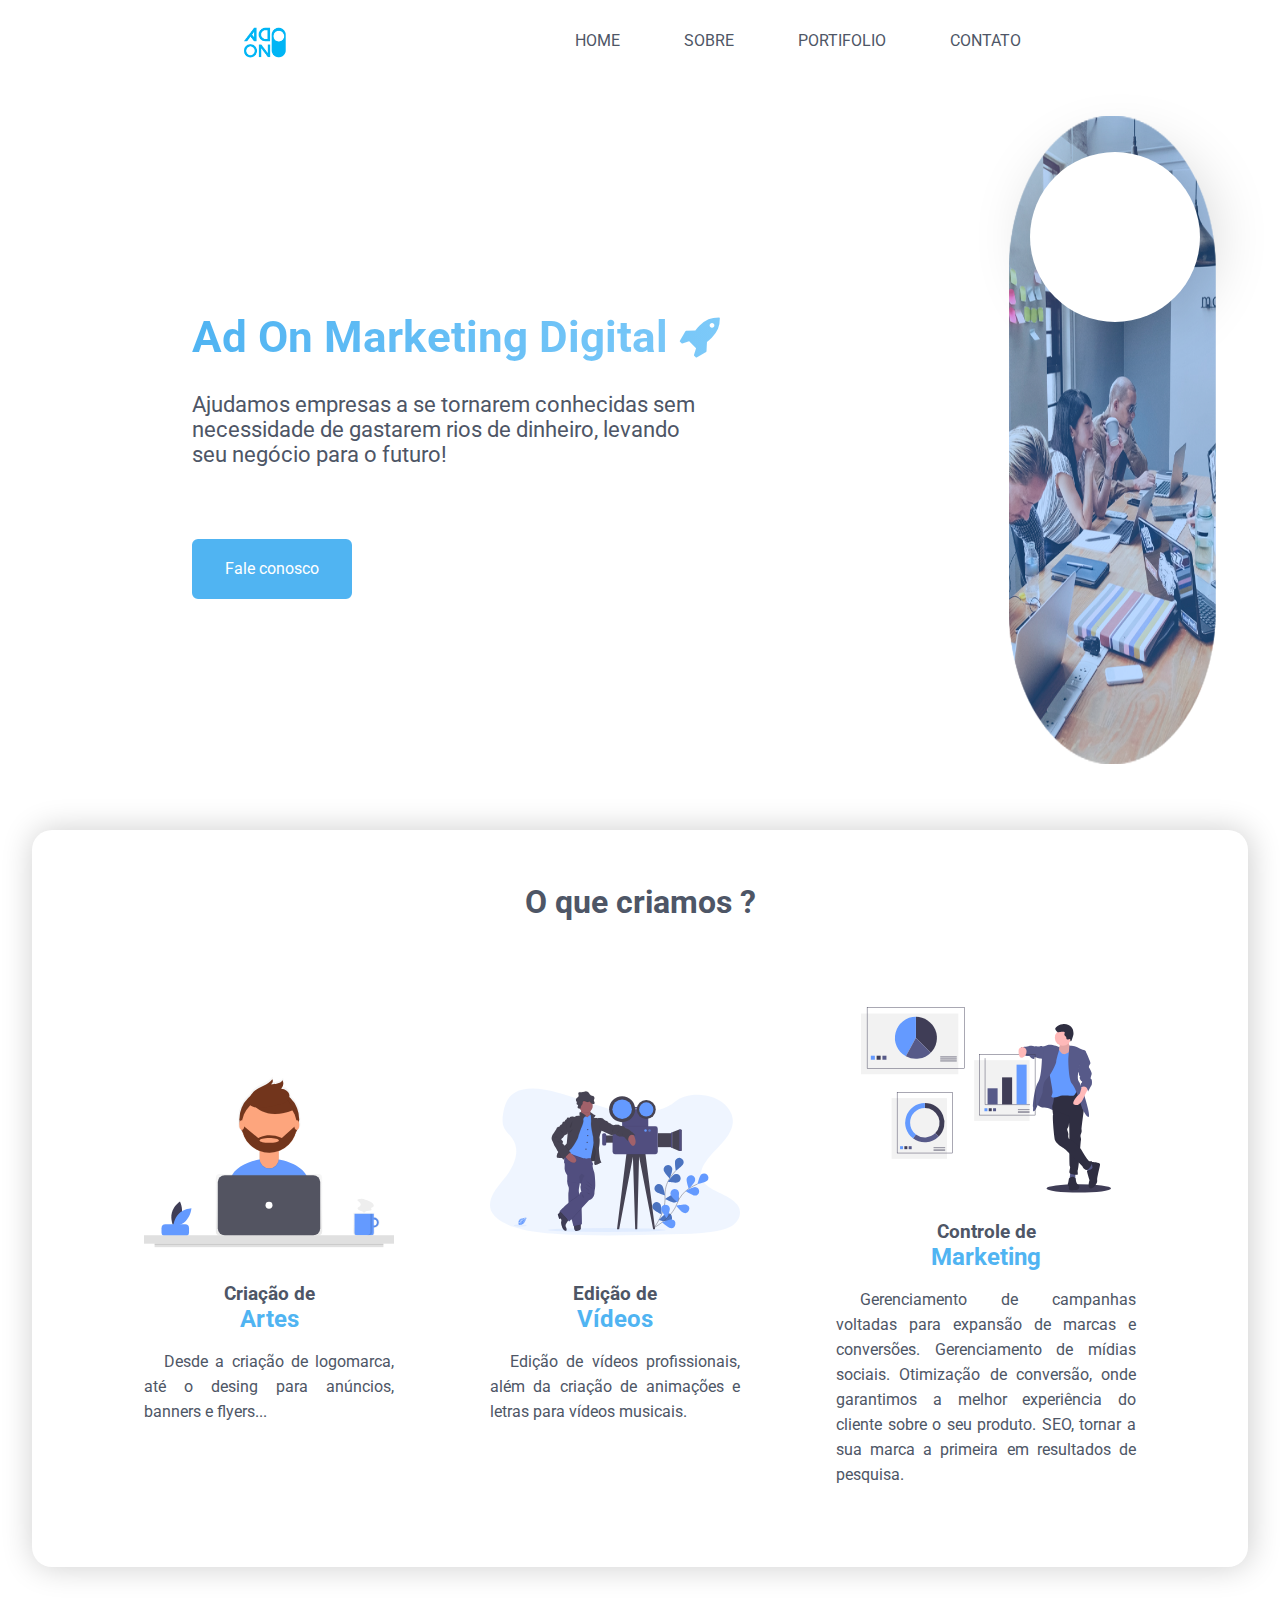
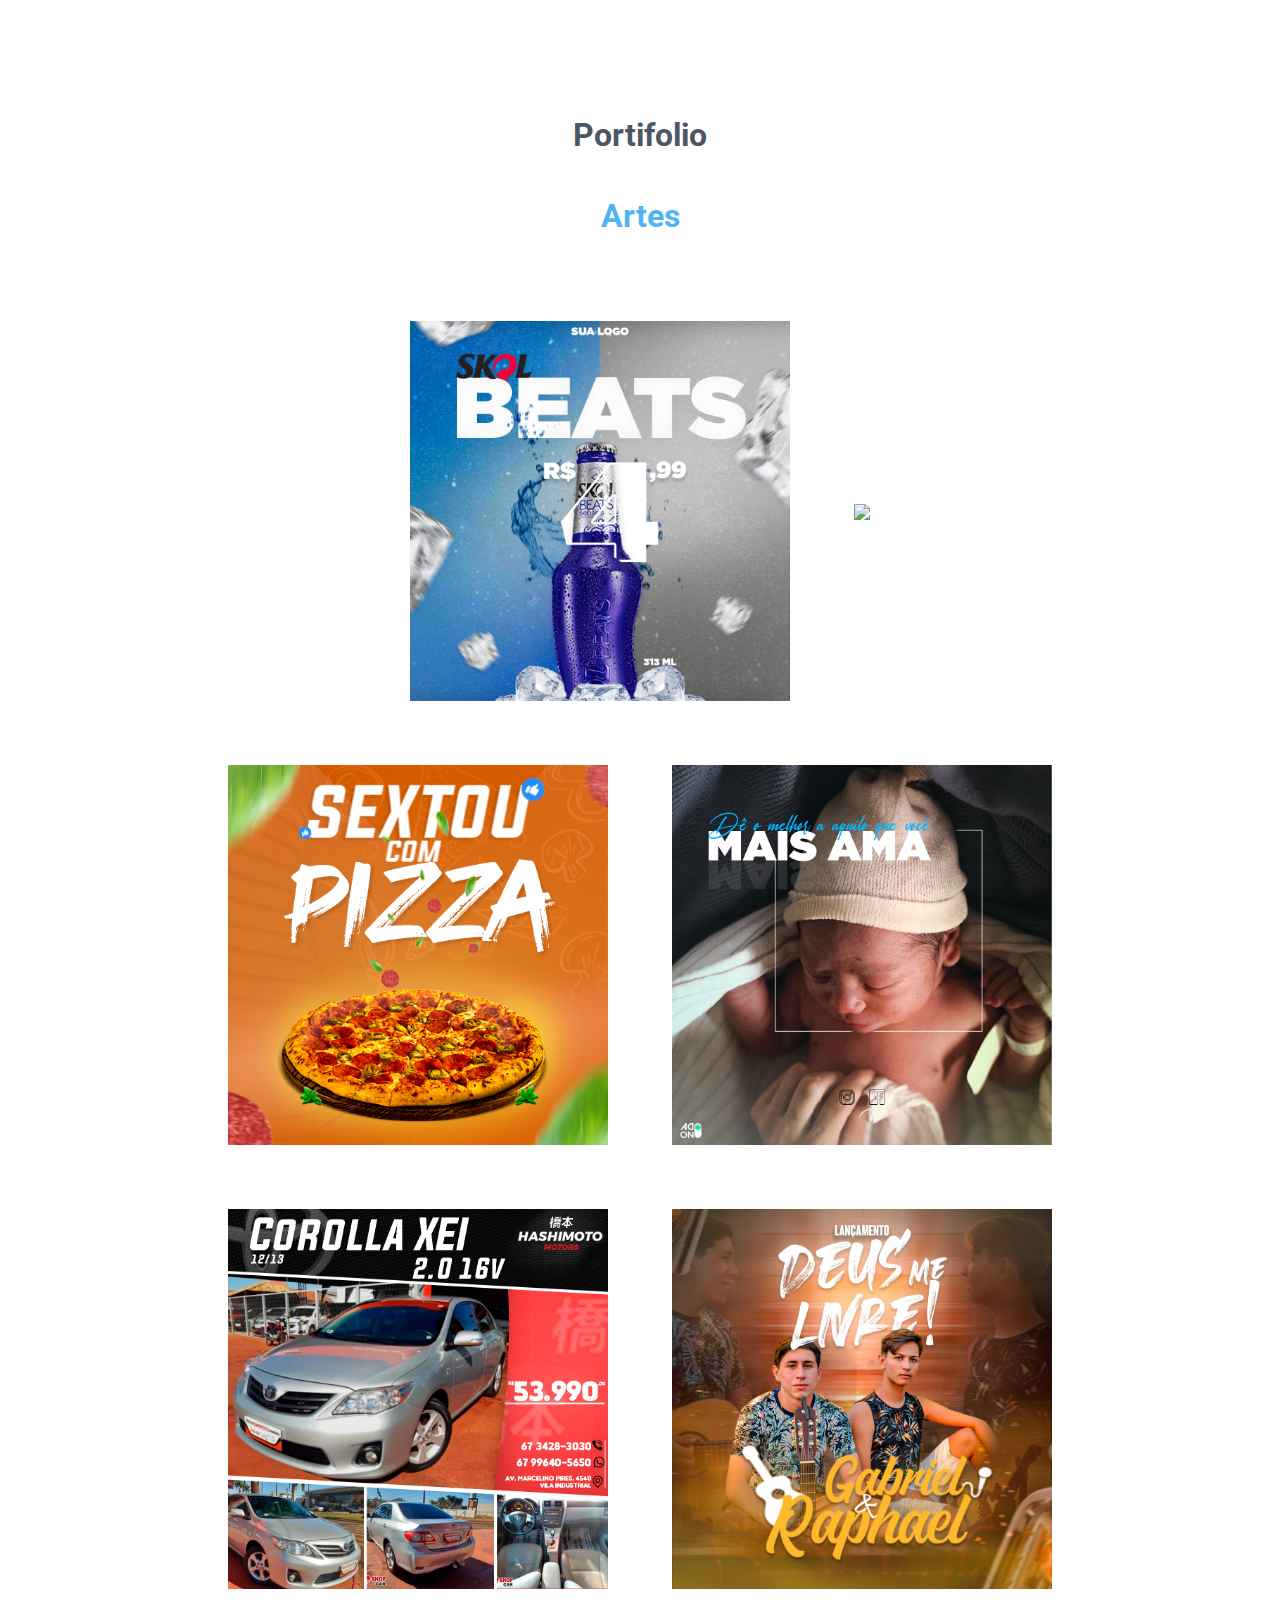
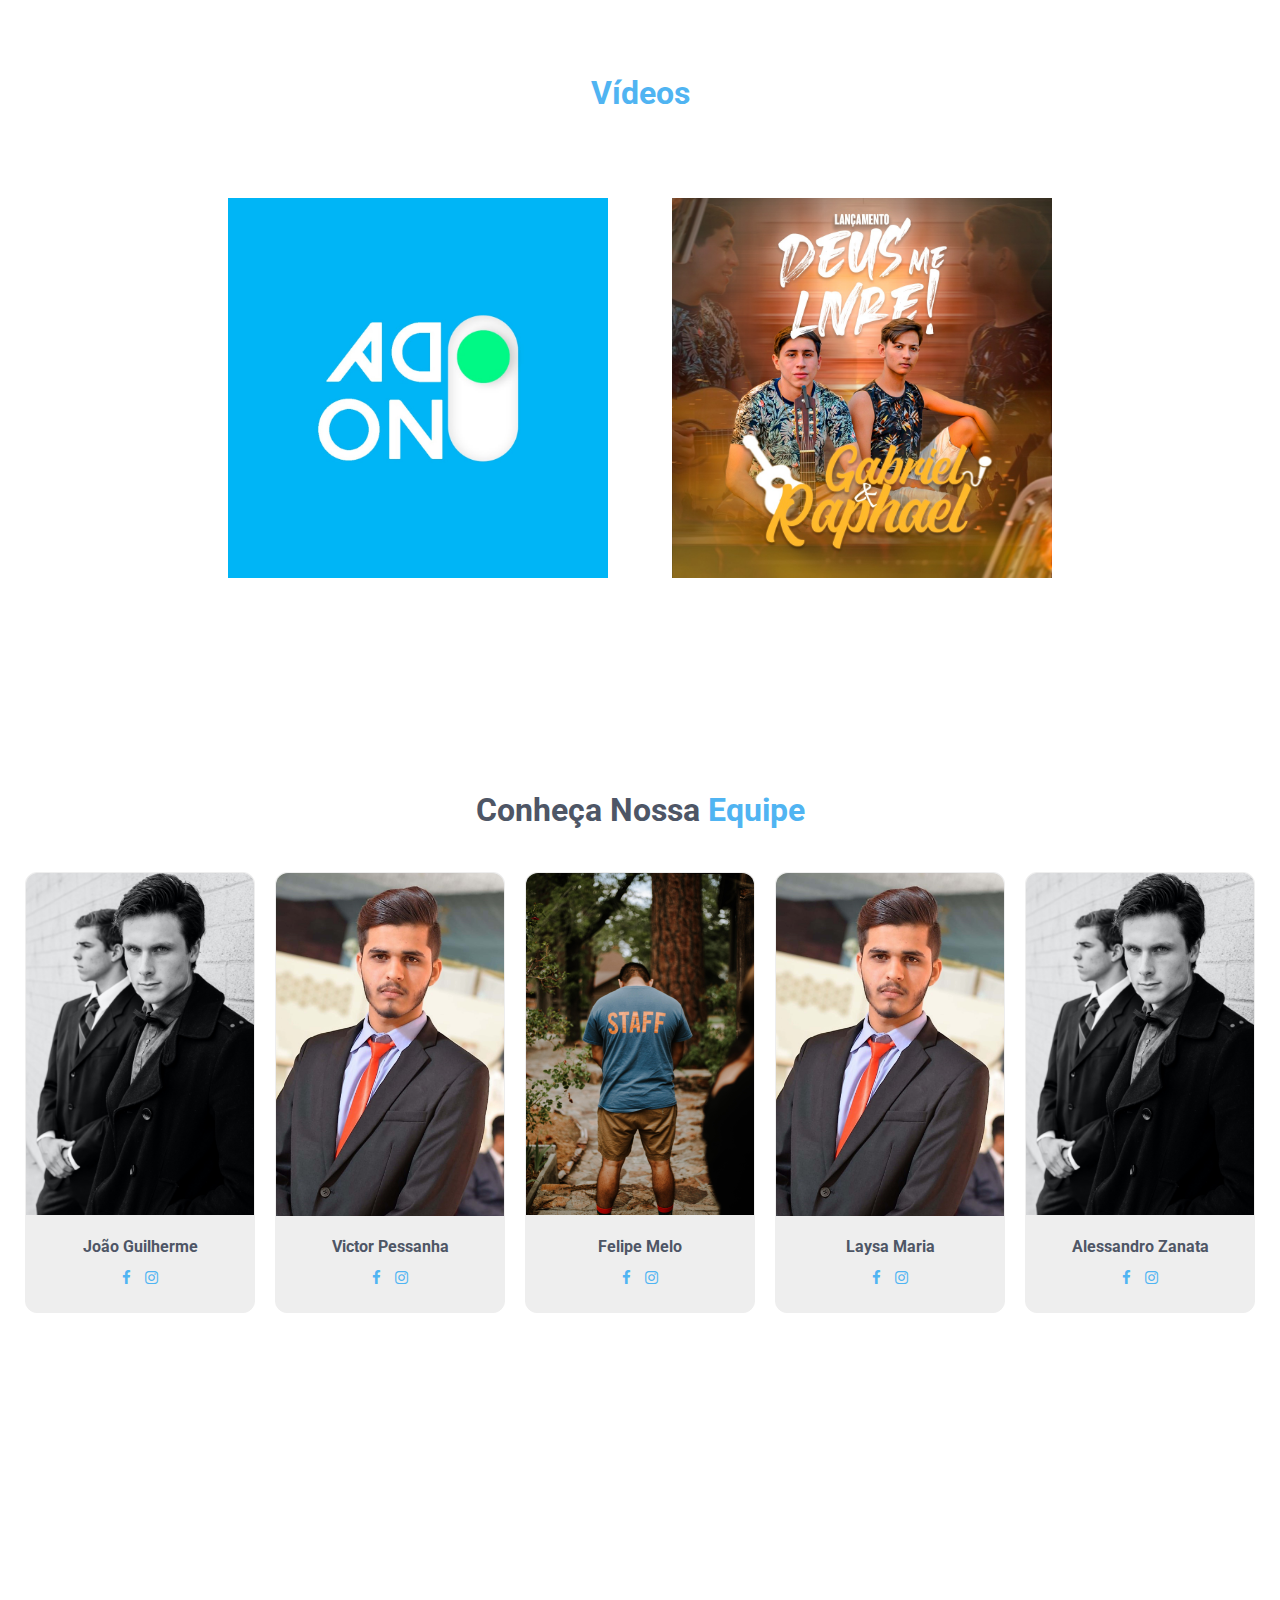
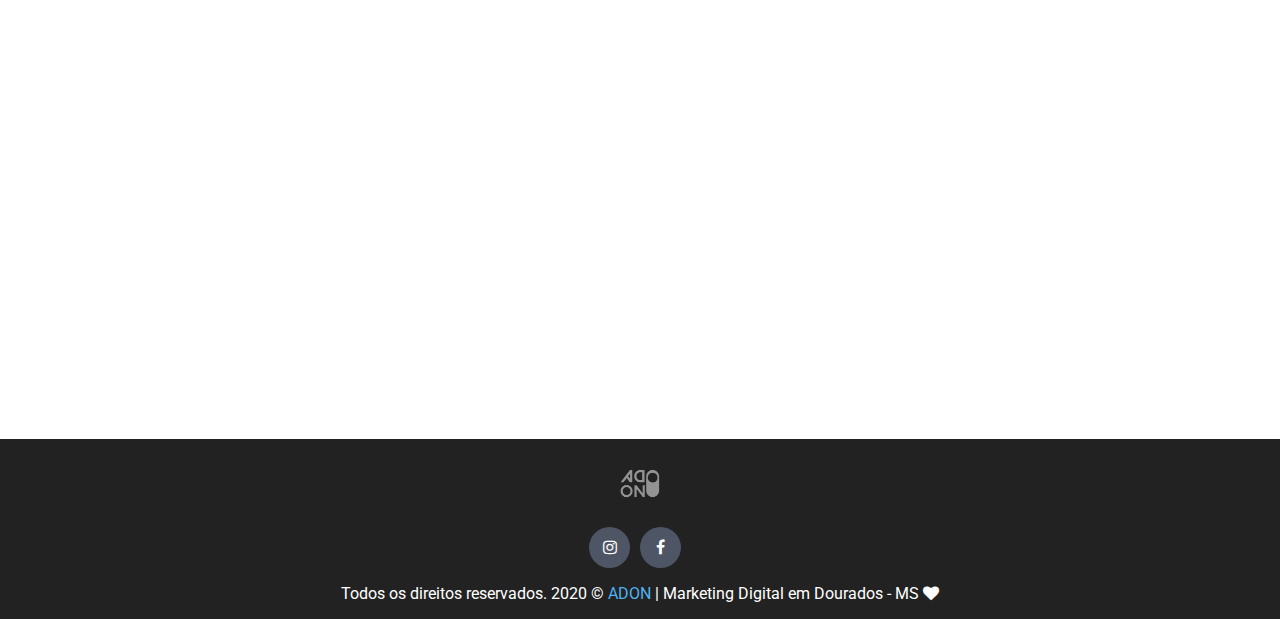
==== public/index.html @ 5fe5269d "public changes" ====
<!DOCTYPE html>
<html lang="pt-br">
<head>
    <meta charset="UTF-8">
    <meta name="viewport" content="width=device-width, initial-scale=1.0">
    <link rel="stylesheet" href="./css/style.css">
    <link rel="stylesheet" href="./css/staff.css">
    <link rel="stylesheet" href="./css/lightbox.css">
    <link rel="stylesheet" href="./css/animation.css">
    <link rel="stylesheet" href="./css/section-map.css">
    <link rel="stylesheet" href="./css/scroll.css">
    <link rel="stylesheet" href="./css/modal.css">
    <link href="https://fonts.googleapis.com/css2?family=Roboto:wght@400;700&display=swap" rel="stylesheet">
    <link rel="stylesheet" href="https://cdnjs.cloudflare.com/ajax/libs/font-awesome/4.7.0/css/font-awesome.min.css">
    <link rel="stylesheet" href="https://cdnjs.cloudflare.com/ajax/libs/animate.css/4.1.1/animate.min.css"/>
    <link rel="icon" href="./img/favicon.ico">
   
    <title>Ad On</title>
</head>

<body class="page-wrapper" onkeydown="getKeyCodeArt(event); getKeyCodeVideo(event)">
<div id="blurry">
    
        <!--Header-->
        <header id="menu">

            <img class="logo" src="./img/logo.png" alt="logo">

            <div class="dropdown">
              
              <div class="menu-sign" onclick="dropdown()">
               <i class="fa fa-bars"></i>
              </div>

              <nav class="menu-dropdown">
                <ul class="menu">
                    <li><a href="#home" onclick="dropdown()">HOME</a></li>
                    <li><a href="#sobre" onclick="dropdown()">SOBRE</a></li>
                    <li><a href="#portifolio" onclick="dropdown()">PORTIFOLIO</a></li>
                    <li><a href="#contato" onclick="dropdown()">CONTATO</a></li>
                </ul>
              </nav>
          </div>

          <nav class="menu-align">
            <ul class="menu">
                <li><a href="#home">HOME</a></li>
                <li><a href="#sobre">SOBRE</a></li>
                <li><a href="#portifolio">PORTIFOLIO</a></li>
                <li><a href="#contato">CONTATO</a></li>
            </ul>
          </nav>
        </header>

    <main>

        <!--Introduction-->
        <div id="home" class="presentation">
       
            <section class="introduction">
                <div class="intro-text">
                    <h1>Ad On Marketing Digital
                        <i class="fa fa-rocket"></i>
                    </h1> 
                    <p>Ajudamos empresas a se tornarem conhecidas sem necessidade de gastarem rios de dinheiro, levando seu negócio para o futuro!</p>
                </div>

                <div class="button">
                   <a href="#contato"><button class="press-button" >Fale conosco</button></a>
                </div>

                <div class="circle"></div>

            </section>

            
        </div>

        <!--About-->
        <div id="sobre"></div>
        <section class="container">

            <div class="cto-container">

                <h1>O que criamos ?</h1>

                <div class="cards">

                    <div class="card">
                        <img src="./svg/Designer.svg" alt="">
                        <h3>Criação de <h2>Artes</h2></h3>
                        <p>Desde a criação de logomarca, até o desing para anúncios, banners e flyers...</p>

                    </div>

                    <div class="card">
                        <img src="./svg/videographer.svg" alt="">
                        <h3>Edição de <h2>Vídeos</h2></h3>
                        <p>Edição de vídeos profissionais, além da criação de animações e letras para vídeos musicais.</p>

                    </div>

                    <div class="card">
                        <img src="./svg/data.svg" alt="">
                        <h3>Controle de <h2>Marketing</h2></h3>
                        <p>Gerenciamento de campanhas voltadas para expansão de marcas e conversões. Gerenciamento de mídias sociais. 
                            Otimização de conversão, onde garantimos a melhor experiência do cliente sobre o seu produto. SEO, 
                            tornar a sua marca a primeira em resultados de pesquisa.</p>
                    </div>
            
            </div>
                 
        </section>

        <!--Portifolio-->
        <div id="portifolio"></div>
        <section class="ct-container">

            <h1>Portifolio</h1>
              
            <div class="art">

              <h1>Artes</h1>

              <div class="cards">
                <div class="pic">
                  <img src="./img/art_1.png"/>
                  <div class="overlay" onclick="openModalArt(); currentSlideArt(1)">
                    <h2>Imagem 1</h2>
                  </div>
                </div>

                <div class="pic">
                  <img src="./img/art_2.png"/>
                  <div class="overlay" onclick="openModalArt(); currentSlideArt(2)">
                    <h2>Imagem 2</h2>
                  </div>
                </div>

                <div class="pic">
                  <img src="./img/art_3.png"/>
                  <div class="overlay" onclick="openModalArt(); currentSlideArt(3)">
                    <h2>Imagem 3</h2>
                  </div>
                </div>

                <div class="pic">
                  <img src="./img/art_4.png"/>
                  <div class="overlay" onclick="openModalArt(); currentSlideArt(4)">
                    <h2>Imagem 3</h2>
                  </div>
                </div>

                <div class="pic">
                  <img src="./img/art_5.png"/>
                  <div class="overlay" onclick="openModalArt(); currentSlideArt(5)">
                    <h2>Imagem 2</h2>
                  </div>
                </div>

                <div class="pic">
                  <img src="./img/art_6.jpg"/>
                  <div class="overlay" onclick="openModalArt(); currentSlideArt(6)">
                    <h2>Imagem 1</h2>
                  </div>
                </div>
              </div>
            </div>

            <div class="video">

              <h1>Vídeos</h1>

              <div class="cards">
                
                <div class="frame">
                  <img src="./img/video_1.jpg"/>
                  <div class="overlay" onclick="openModalVideo(); currentSlideVideo(1)">
                    <h2>Clique para ver!</h2>
                  </div>
                </div>


                <div class="frame">
                  <img src="./img/video_2.jpg"/>
                  <div class="overlay" onclick="openModalVideo(); currentSlideVideo(2)">
                    <h2>Clique para ver!</h2>
                  </div>
                </div>

              </div>
            </div>
                 
        </section>

        <!--Staff-->
        <section class="container">

            <div class="ct-container">

                <h1>Conheça Nossa <span style="color:var(--primary-color);">Equipe</span></h1>

                <div class="row">
                    <div class="col">
                      <div class="full team_blog_colum">
                        <div class="it_team_img"> <img class="img-responsive" src="./img/teste_1.jpg" alt="#"> </div>
                        <div class="team_feature_head">
                          <h4>João Guilherme</h4>
                        </div>
                        <div class="team_feature_social">
                          <div class="social_icon">
                            <ul class="list-inline">
                              <li><a class="fa fa-facebook" href="https://www.facebook.com/joogui01" title="Facebook" target="_blank"></a></li>
                              <li><a class="fa fa-instagram" href="https://www.instagram.com/joguiilherme" title="Instagram" target="_blank"></a></li>
                            </ul>
                          </div>
                        </div>
                      </div>
                    </div>
                    <div class="col">
                      <div class="full team_blog_colum">
                        <div class="it_team_img"> <img class="img-responsive" src="./img/teste_2.jpg" alt="#"> </div>
                        <div class="team_feature_head">
                          <h4>Victor Pessanha</h4>
                        </div>
                        <div class="team_feature_social">
                          <div class="social_icon">
                            <ul class="list-inline">
                              <li><a class="fa fa-facebook" href="https://www.facebook.com/victor.pessanha.58" title="Facebook" target="_blank"></a></li>
                              <li><a class="fa fa-instagram" href="https://www.instagram.com/vitonhas" title="Instagram" target="_blank"></a></li>
                            </ul>
                          </div>
                        </div>
                      </div>
                    </div>
                    <div class="col">
                      <div class="full team_blog_colum">
                        <div class="it_team_img"> <img class="img-responsive" src="./img/teste_3.jpg" alt="#"> </div>
                        <div class="team_feature_head">
                          <h4>Felipe Melo</h4>
                        </div>
                        <div class="team_feature_social">
                          <div class="social_icon">
                            <ul class="list-inline">
                              <li><a class="fa fa-facebook" href="https://www.facebook.com/felipe.melomoura" title="Facebook" target="_blank"></a></li>
                              <li><a class="fa fa-instagram" href="https://www.instagram.com/leef.js" title="Instagram" target="_blank"></a></li>
                            </ul>
                          </div>
                        </div>
                      </div>
                    </div>
                    <div class="col">
                      <div class="full team_blog_colum">
                        <div class="it_team_img"> <img class="img-responsive" src="./img/teste_2.jpg" alt="#"> </div>
                        <div class="team_feature_head">
                          <h4>Laysa Maria</h4>
                        </div>
                        <div class="team_feature_social">
                          <div class="social_icon">
                            <ul class="list-inline">
                              <li><a class="fa fa-facebook" href="https://www.facebook.com/laysamaria.dasilvarodrigues.9" title="Facebook" target="_blank"></a></li>
                              <li><a class="fa fa-instagram" href="https://www.instagram.com/_laysamaria" title="Instagram" target="_blank"></a></li>
                            </ul>
                          </div>
                        </div>
                      </div>
                    </div>
                    <div class="col">
                        <div class="full team_blog_colum">
                          <div class="it_team_img"> 
                            <img class="img-responsive" src="./img/teste_1.jpg" alt="#"> 
                          </div>
                          <div class="team_feature_head">
                            <h4>Alessandro Zanata</h4>
                          </div>
                          <div class="team_feature_social">
                            <div class="social_icon">
                              <ul class="list-inline">
                                <li><a class="fa fa-facebook" href="https://www.facebook.com/alessandro.zanata.10" title="Facebook" target="_blank"></a></li>
                                <li><a class="fa fa-instagram" href="https://www.instagram.com/alessandrozanata/" title="Instagram" target="_blank"></a></li>
                              </ul>
                            </div>
                          </div>
                        </div>
                    </div>
                  </div>
            
            </div>
                 
        </section>
        
        <!--Contact-->
        <div id="contato"></div>
        <section>
            <div class="section-adress show-on-scroll">
                <div class="adress">
                    <h1>Contato</h1>

                    <h3>Endereço <i class="fa fa-map"></i></h3>
                    <a class="contact-link" target="_blank" href="https://www.google.com.br/maps/place/Av.+Marcelino+P%C3%ADres,+2858+-+7+-+Jardim+Climax,+Dourados+-+MS,+79801-004/@-22.2269222,-54.8032665,17z/data=!3m1!4b1!4m5!3m4!1s0x9489a831370f9757:0x885b06656bc7b4ed!8m2!3d-22.2269272!4d-54.8010778">
                        Av. Marcelino Píres, 2858 - Jardim Climax, Dourados - MS
                    </a>
                    <h3>E-mail <i class="fa fa-at"></i></h3>
                    <a class="contact-link" target="_blank" href="mailto:ad.on.dds@gmail.com">ad.on.dds@gmail.com</a>
                    <h3>WhatsApp <i class="fa fa-whatsapp"></i></h3>
                    <a class="contact-link" target="_blank" href="https://bit.ly/2YYiLJw">(67) 99803-2080</a>
                    
                </div>

                <div class="map">
                    <iframe src="https://www.google.com/maps/embed?pb=!1m18!1m12!1m3!1d923.3366535624532!2d-54.80155437079226!3d-22.22692395763378!2m3!1f0!2f0!3f0!3m2!1i1024!2i768!4f13.1!3m3!1m2!1s0x9489a831376fc99f%3A0xeb8469febf755a0b!2sAv.%20Marcelino%20P%C3%ADres%2C%202874%20-%20Jardim%20Climax%2C%20Dourados%20-%20MS%2C%2079801-004!5e0!3m2!1spt-BR!2sbr!4v1599331276491!5m2!1spt-BR!2sbr" frameborder="0" style="border:0;" allowfullscreen="" aria-hidden="false" tabindex="0"></iframe>
                </div>
            </div>
        </section>
    </main>

   

    <!--Footer-->
    <footer class="footer-area">
    
       <a href="#home" ><img class="logo" src="./img/logo.png" alt="logo"></a>
        <div class="sociais">
                
            <a target="_blank" href="https://www.instagram.com/adon.marketing/"> <div class="icons"><i class="fa fa-instagram"></i></div></a>

            <a target="_blank" href="https://web.facebook.com/adon.marketingdigital"> <div class="icons"><i class="fa fa-facebook"></i></div></a>
        </div>
        <p>Todos os direitos reservados. 2020 © <a style="color: #50b4f2;" >ADON</a> |  Marketing Digital em Dourados - MS <i class="fa fa-heart"></i></p>
    </footer>
</div>

<!--My Modal Art-->

<div id="myModalArt" class="modal">
    <span class="close cursor" onclick="closeModalArt()">&times;</span>
    <div class="modal-content">

        <div class="mySlidesArt">
            <div class="numbertext">1 / 6</div>
            <img src="./img/art_1.png" style="width:100%">
          </div>

          <div class="mySlidesArt">
            <div class="numbertext">2 / 6</div>
            <img src="./img/art_2.png" style="width:100%">
          </div>

          <div class="mySlidesArt">
            <div class="numbertext">3 / 6</div>
            <img src="./img/art_3.png" style="width:100%">
          </div>

          <div class="mySlidesArt">
            <div class="numbertext">4 / 6</div>
            <img src="./img/art_4.png" style="width:100%">
          </div>

          <div class="mySlidesArt">
            <div class="numbertext">5 / 6</div>
            <img src="./img/art_5.png" style="width:100%">
          </div>

          <div class="mySlidesArt">
            <div class="numbertext">6 / 6</div>
            <img src="./img/art_6.jpg" style="width:100%">
          </div>

        <a class="prev" onclick="plusSlidesArt(-1)">&#10094;</a>
        <a class="next" onclick="plusSlidesArt(1)">&#10095;</a>
    
        <div class="caption-container">
          <p id="caption"></p>
        </div>
    
        
    </div>

    <div class="close-box" onclick="closeModalArt()"></div>
</div>

<!-- My Modal Video -->

<div id="myModalVideo" class="modal">
    <span class="close cursor" onclick="closeModalVideo(); stopVideo()">&times;</span>
    <div class="modal-content">

        <div class="mySlidesVideo videoplayer">
            <div class="numbertext">1 / 2</div>
            <iframe id="fvideo" type="text/html" width="100%" height="404"
            src="http://www.youtube.com/embed/XX8jMVpzdEM?version=3&controls=0&loop=1&color=white&iv_load_policy=3"
            frameborder="0"></iframe>
          </div>

          <div class="mySlidesVideo">
            <div class="numbertext">2 / 2</div>
            <iframe id="svideo" type="text/html" width="100%" height="404"
            src="http://www.youtube.com/embed/ees73WsPkGY?version=3&controls=0&loop=1&color=white&iv_load_policy=3"
            frameborder="0"></iframe>
          </div>

        <a class="prev" onclick="stopVideo(); plusSlidesVideo(-1)">&#10094;</a>
        <a class="next" onclick="stopVideo(); plusSlidesVideo(1)">&#10095;</a>
    
        <div class="caption-container">
          <p id="caption"></p>
        </div>
    
        
    </div>

    <div class="close-box" onclick="closeModalVideo(); stopVideo()"></div>
</div>



</body>


<script src="./js/scroll.js"></script>
<script src="./js/show-on-scroll.js"></script>
<script src="./js/ligthbox.js"></script>
<script src="./js/lightboxVideo.js"></script>
<script src="./js/dropdown.js"></script>
<script src="https://ajax.googleapis.com/ajax/libs/jquery/3.4.1/jquery.min.js"></script> 

</html>
---- public/css/style.css ----
body {
  background: transparent;
}

body, ul, li {
  max-width: 100%;
  max-height: 100%;
  margin: 0px;
  padding: 0px;
  list-style: none;
  font-size: 1rem;
  text-decoration: none;
  overflow-x: hidden;
}

:root {
  --text-color: #4e5666;
  --primary-color: #50b4f2;
  --second-color: #a6ddff;
  --body-background: #cccccc;
  --footer-background: #c2c1c1;
  --primary-white: #fff;
  --primary-black: #4e5666;
  --link-background: #a5a5a5;
  --linear-gradient: (#eb1d1d, #fff);
  --shadow: rgba(0, 0, 0, .2);
  --color-background-black: #222;
}

* {
  font-family: "Roboto", sans-serif;
  scroll-behavior: smooth;
  text-decoration: none;
}

.logo{
  width: 6%;
  height: 6%;
}

header {
  width: 100%;
  min-height: 3em;
  max-height: 80px;
  display: flex;
  align-items: center;
  justify-content: center;
}

header .logo
{
  padding: 0 15rem 0 0;
}

.dropdown{
  position: relative;
  display: none;
}

.menu {
  display: flex;
}

.menu li {
  padding: 0 2rem 0;
}

.menu li a {
  color: var(--primary-black);
  transition: ease-in 0.2s;
}

.menu li a:hover {
  cursor: pointer;
  color: var(--primary-color);
  box-shadow: 0 5px;
}

.presentation
{
  display: flex;
  width: 90%;
  align-items: center;
  margin: auto;
  min-height: 80vh;
  background-image: url("../img/fundo.png");
  background-repeat: no-repeat;
  background-position: right;
  background-size: 18% 90%;
  position: relative;
}

.introduction
{
  flex: 1;
  padding: 0 0 0 8rem;
 
}

.intro-text h1
{
  font-size: 44px;
  font-weight: 700;
  background: linear-gradient(to right, var(--primary-color), var(--second-color));
  -webkit-background-clip: text;
  -webkit-text-fill-color: transparent;
}

.intro-text p
{
  margin-top: 5px;
  font-size: 22px;
  color: var(--text-color);
  max-width: 50%;
}

.button
{
  padding: 50px 0 0 0;
}

.press-button
{
  font-size: 16px;
  border: 2px solid var(--primary-color);
  background: var(--primary-color);
  color: var(--primary-white);
  width: 160px;
  height: 60px;
  border-radius: 6px;
  cursor: pointer;
  outline: none;
  transition: 0.3s
}

.press-button:hover
{
  border: 2px solid var(--primary-color);
  background: transparent;
  color: var(--primary-color);

  transition: 0.3s;
  
}

.container {
  width: 100%;
  max-height: 90%;
  margin-top: 30px;
}

.cto-container
{
  width: 90%;
  max-height: 100%;
  text-align: center;
  box-shadow:  .1em 0 2em var(--shadow);
  border-radius: 20px;
  margin: auto;
  padding: 2rem;
}

.cto-container h1
{
  font-size: 32px;
  font-weight: 700;
  color: var(--text-color);
}


.container .cards {
  
  display: flex;
  justify-content: space-between;
  align-items: center;
  margin: auto;
  
  
  padding: 2rem;
}
.container .cards .card {
  display: flex;
  text-align: center;
  margin: 0rem 3rem;
  flex-direction: column;
  align-items: center;
}

.container .cards .card p
{
  text-align: justify;
  text-indent: 08%;
  line-height: 25px;
  color: var(--text-color);
}

.card img
{
  width: 250px;
  height: 250px;
}

.card h2
{
  color: var(--primary-color);
  margin: 0;
  padding: 0;
}

.card h3
{
  color: var(--text-color);
  margin: 0;
  padding: 0;
}


/* SVG's */
.background-svg {
  position: absolute;
  top: -20%;
  right: -5%;
  z-index: 1;
  opacity: 0.8;
}

/*# sourceMappingURL=syle.css.map */

#menu.nav{
  background: black;
}

/* GEOMETRIC CIRCLE */

/* Portifolio START */
.ct-container
{
  width: 100%;
  max-height: 100%;

  display: flex;
  align-items: center;
  justify-content: space-between;
  flex-direction: column;
  text-align: justify;
  margin: 8rem 0rem ;
}

.ct-container h1
{
  font-size: 32px;
  font-weight: 700;
  color: var(--text-color);
}

/* Artes */
.art
{
  display: absolute;
  text-align: center;
  padding: 0rem 10rem;
}

.art h1{
  font-size: 32px;
  font-weight: 700;
  color: var(--primary-color);
}

.art .cards {
  
  display: flex;
  flex-direction: row;
  justify-content: center;
  align-items: center;
  margin: auto;
  flex-wrap: wrap;
  
  
  padding: 2rem;
}

.pic 
{
  position: relative;
  margin: 2rem;
}

.pic img{
  width: 380px;
}

.pic .overlay{
  position: absolute;
  top: 0;
  height: 100%;
  width: 380px;
  opacity: 0;
  transition: .3s ease-in-out;
  background: var(--primary-color);
  cursor: pointer;
}

.pic .overlay h2{
  color: var(--text-color);
  font-size: 20px;
  position: absolute;
  top: 50%;
  left: 50%;
  -webkit-transform: translate(-50%, -50%);
  -ms-transform: translate(-50%, -50%);
  transform: translate(-50%, -50%);
  text-align: center;
  opacity: 1;
  cursor: default;
}

.overlay:hover{
  opacity: 0.9;
}

/* Vídeos */

.video
{
  display: absolute;
  text-align: center;
  padding: 0rem 10rem;
}

.video h1{
  font-size: 32px;
  font-weight: 700;
  color: var(--primary-color);
}

.video .cards {
  
  display: flex;
  flex-direction: row;
  justify-content: center;
  align-items: center;
  margin: auto;
  flex-wrap: wrap;
  
  
  padding: 2rem;
}

.frame{
  position: relative;
  margin: 2rem;
}

.frame img{
  width: 380px;
  
}

.frame .overlay{
  position: absolute;
  top: 0;
  height: 100%;
  width: 380px;
  opacity: 0;
  transition: .3s ease-in-out;
  background: var(--primary-white);
}

.frame .overlay:hover{
  opacity: 0.8;
  cursor: pointer;
}


.frame .overlay h2{
  color: var(--primary-color);
  font-size: 20px;
  position: absolute;
  top: 50%;
  left: 50%;
  -webkit-transform: translate(-50%, -50%);
  -ms-transform: translate(-50%, -50%);
  transform: translate(-50%, -50%);
  text-align: center;
  opacity: 1;
}

.title-topic
{
  display: flex;
  justify-content: center;
  align-items: justify;
  flex-direction: column;
  padding: 10rem;
}
/* Portifolio END */

/* Staff START */ 
.team{
  margin: 10px auto;
  display: flex;
  align-items: center;
  justify-content: center;
  flex-direction: row;
}

.avatar{
  max-width: calc(100% / 5);
  width: 100%;
  display: flex;
  align-items: center;
  justify-content: center;
  flex-direction: column;
}



.avatar-item{
  position: relative;
  cursor: pointer;
  width: 200px;
  height: 320px;
}
/* Staff END */

/* Contact start */
.contact-link{
  cursor: pointer;
  text-decoration: none;
  color: var(--text-color);
}

.contact-link:hover{
  color: var(--primary-color);
}
/* Contact END */

/* Footer start */
.footer-area
{
  max-width: 100%;
  height: 100%;
  background-color: var(--color-background-black);
  z-index: 2;

  display: flex;
  flex-direction: column;
  align-items: center;
  justify-content: center;
  text-align: center;

  color: var(--primary-white);
}

.footer-area img
{
  width: 5.5vw;
  max-height: 100%;
  cursor: pointer;
  filter: saturate(0%);
  transition: ease-out 0.4s;
}

.footer-area img:hover
{
  filter: none;
  transition: ease-in 0.4s;
}

.section-adress .map iframe{
  height: 450px;
  width: 600px;
}

.sociais
{
  display: flex;
  align-items: center;
  justify-content: center;

}

.icons 
{
  display: flex;
  justify-content: center;
  align-items: center;

  cursor: pointer;
  outline: none;
  
  min-width: 3.2vw;
  min-height: 3.2vw;
  border-radius: 50%;
  margin-right: 10px;

  background: var(--text-color);
  transition: ease-in-out 0.3s;
}

.icons i 
{
  color: var(--primary-white);
}

.icons:hover
{
  background: var(--primary-color);
  transition: ease-in-out 0.3s;
}
/* Footer END */

#contato, #sobre{
  width: 3vw;
  max-height: 100%;
  position: relative;
  top: -6.5vw;
}

#portifolio{
  width: 3vw;
  max-height: 100%;
  position: relative;
  top: -3.5vw;
}

/* Ipad Pro dimesions */

@media (max-width: 1024.99px){
  header .logo{
    padding: 0 10rem 0 0;
  }

  .presentation{
    min-height: 32vh;
  }

  .container .cards{
    display: flex;
  }

  .container .cards .card{
    width: 280px;
    margin: 0 2rem
  }

  .cards .pic,
  .cards .frame{
    margin: 0.6rem;
  }

  .cards .pic img,
  .cards .pic .overlay,
  .cards .frame img,
  .cards .frame .overlay{
    max-width: 280px;
  }

  .modal .modal-content{
    margin: 12rem auto;
    width: 100%;
    max-width: 580px;
  }

  .container .ct-container .row{
    margin: auto;
    justify-content: center;
    flex-wrap: wrap;
  }

  .container .ct-container .row .col{
    padding: 25px 25px 0
  }

  .section-adress .map iframe{
    height: 350px;
    width: 500px;
  }
}

/* Ipad dimesions */

@media (max-width: 768.99px){
  header .logo{
    padding: 0 5rem 0 0;
  }

  .presentation{
    min-height: 20vh;
    background-image: none;

  }

  .presentation .introduction{
    padding: 0 0 0 2rem;
  }

  .presentation .intro-text p{
    max-width: 100%;
  }

  .presentation .circle{
    display: none;
  }

  .cards{
    flex-direction: column;
  }

  .container .cards .card p{
    text-align: center;
  }

  .ct-container .art,
  .ct-container .video{
    padding: 0rem 5rem;
  }

  .ct-container .art .cards,
  .ct-container .video .cards{
    padding: 2rem 0;
  }

  .section-adress .map iframe{
    height: 400px;
    width: 350px;
  }

  footer .icons{
    width: 32px;
    height: 32px;
    margin-right: 5px;
  }
}

/* Surface Duo Dimensions */

@media (max-width: 540.99px){
  header .logo{
    width: 15%;
    padding: 0 16rem 0 0;
  }

  header .dropdown{
    display: inline-block;
  }

  header .menu-align{
    display: none;
  }

  header .menu-dropdown{
    display: none;
    position: absolute;
    min-width: 400px;
    background-color: #FFF;
    box-shadow: 0px 8px 16px 0px rgba(0,0,0,0.2);
    margin: 10px;
    padding: 35px 100px;
    left: -500px;
    z-index: 1;
  }

  .menu-dropdown .menu{
    flex-direction: column;
  }

  .menu-dropdown .menu li{
    line-height: 2rem;
  }

  section.container .cto-container{
    padding: 2rem 0;
  }

  .ct-container .art,
  .ct-container .video{
    padding: 0 1rem;
  }

  .cards .pic img,
  .cards .pic .overlay,
  .cards .frame img,
  .cards .frame .overlay{
    max-width: 200px;
    height: 200px;
  }

  .container .ct-container .row .col{
    width: 150px;
    padding: 10px 10px 0;
  }

  .modal .modal-content{
    margin: 3rem auto;
    width: 100%;
    max-width: 580px;
  }

  section .section-adress{
    max-width: 410px;
    flex-direction: column;
    padding: 0.5rem;
    box-shadow: none;
  }

  .section-adress .map iframe{
    margin-top: 25px;
    height: 400px;
    width: 450px;
  }

  footer .logo{
    width: 40px;
  }

  footer .icons{
    width: 32px;
    height: 32px;
    margin-right: 5px;
  }
}

/* Iphone 8 plus or 414 width dimensions */

@media (max-width: 414.99px){
  header .logo{
    width: 20%;
    padding: 0 16rem 0 0;
  }

  header .dropdown{
    display: inline-block;
  }

  header .menu-align{
    display: none;
  }

  header .menu-dropdown{
    display: none;
    position: absolute;
    min-width: 375px;
    background-color: #FFF;
    box-shadow: 0px 8px 16px 0px rgba(0,0,0,0.2);
    margin: 10px;
    padding: 35px 16px;
    left: -375px;
    z-index: 1;
  }

  .menu-dropdown .menu{
    flex-direction: column;
  }

  .menu-dropdown .menu li{
    line-height: 2rem;
  }

  section.container .cto-container{
    padding: 2rem 0;
  }

  .ct-container .art,
  .ct-container .video{
    padding: 0 1rem;
  }

  .container .ct-container .row .col{
    width: 150px;
    padding: 10px 10px 0;
  }

  .modal .modal-content{
    margin: 3rem auto;
    width: 100%;
    max-width: 580px;
  }

  section .section-adress{
    max-width: 410px;
    flex-direction: column;
    padding: 0.5rem;
    box-shadow: none;
  }

  .section-adress .map iframe{
    margin-top: 25px;
    height: 325px;
    width: 350px;
  }

  footer .logo{
    width: 40px;
  }

  footer .icons{
    width: 32px;
    height: 32px;
    margin-right: 5px;
  }
}

/* Iphone X or 375 width dimesions */

@media (max-width: 375.99px){
  header .logo{
    width: 20%;
    padding: 0 16rem 0 0;
  }

  header .dropdown{
    display: inline-block;
  }

  header .menu-align{
    display: none;
  }

  header .menu-dropdown{
    display: none;
    position: absolute;
    min-width: 375px;
    background-color: #FFF;
    box-shadow: 0px 8px 16px 0px rgba(0,0,0,0.2);
    margin: 10px;
    padding: 35px 16px;
    left: -375px;
    z-index: 1;
  }

  .menu-dropdown .menu{
    flex-direction: column;
  }

  .menu-dropdown .menu li{
    line-height: 2rem;
  }

  section.container .cto-container{
    padding: 2rem 0;
  }

  .ct-container .art,
  .ct-container .video{
    padding: 0 2rem;
  }

  .container .ct-container .row .col{
    width: 150px;
    padding: 10px 10px 0;
  }

  section .section-adress{
    max-width: 375px;
    flex-direction: column;
    padding: 0.5rem;
    box-shadow: none;
  }

  .section-adress .map iframe{
    margin-top: 25px;
    height: 325px;
    width: 280px;
  }

  footer .logo{
    width: 40px;
  }

  footer .icons{
    width: 32px;
    height: 32px;
    margin-right: 5px;
  }
}

/* Iphone 5 or 320 width dimesions */

@media(max-width: 320.99px){
  header .logo{
    width: 20%;
    padding: 0 14rem 0 0;
  }

  header .menu-dropdown{
    display: none;
    position: absolute;
    min-width: 320px;
    background-color: #FFF;
    box-shadow: 0px 8px 16px 0px rgba(0,0,0,0.2);
    margin: 5px;
    padding: 35px 8px;
    left: -320px;
    z-index: 1;
  }

  .presentation .introduction .button{
    padding: 10px 0 0 0;
  }

  .ct-container .art,
  .ct-container .video{
    padding: 0 0.6rem;
  }

  .container .ct-container h1{
    font-size: 28px;
  }

  .container .ct-container .row .col{
    width: 140px;
    padding: 10px 10px 0;
  }

  .modal .modal-content{
    margin: 3rem auto;
    width: 100%;
    max-width: 580px;
  }

}
---- public/css/staff.css ----
.row{
    display:-webkit-box;
    display:-ms-flexbox;
    display:flex;
    -ms-flex-wrap:wrap;
    flex-wrap:wrap;
    margin-right:15px;
    margin-left:15px;
    margin-top: 12px;

}

.col{
    width: 230px;
    align-items: center;
    display: flex;
    flex-direction: row;
    padding: 10px 10px 0;
}

.list-inline{
    padding-left:0;
    list-style:none
}

.full {
	max-width: 100%;
	float: center;
    margin: 0;
	padding: 0;
}

.team_blog_colum {
	background: #eee;
	padding-bottom: 25px;
    border: solid #eee 1.5px;
    border-radius: 12px;
    transition: ease all 0.5s;
    font-family: "Roboto", sans-serif;
    color: var(--text-color);
}

.team_blog_colum:hover,
.team_blog_colum:focus {
	background: var(--primary-color);
	border-color: var(--primary-color);
}

.team_blog_colum:hover h4,
.team_blog_colum:focus h4 {
    color: var(--white);
    cursor: default;
	transition: ease all 0.5s;
}

.team_blog_colum:hover a,
.team_blog_colum:focus a {
	color: #fff;
}

.it_team_img img {
    width: 100%;
    border-radius: 12px 12px 0 0;
}

.img-responsive {
	max-width: 100%;
}

.team_feature_head {
	text-align: center;
}

.team_feature_head h4 {
	margin-bottom: 10px;
}

.team_feature_social {
	float: left;
	width: 100%;
	justify-content: center;
	display: flex;
}

.team_feature_social .social_icon ul li {
	display: inline;
	font-size: 15px;
    margin: 0px 5px;
    text-decoration: none;
}

.social_icon ul {
	list-style: none;
	float: left;
}

.social_icon ul li {
	display: inline;
	font-size: 15px;
	margin-right: 15px;
}

.social_icon ul li a {
    color: var(--primary-color)
}

.social_icon {
	float: left;
	margin: 2px 0 0 0;
}
---- public/css/animation.css ----
.image-background
{
  filter: blur(0px);

  animation: ease-in-out blurTransition 0.7s;
}

@keyframes blurTransition
{
  from
  {
    filter: blur(07px)
  }

  to
  {
    filter: blur(0px)
  }
}



/* GEOMETRIC CIRCLE */


.circle { 
    width: 13.3vw;
    height: 13.3vw; 
    -moz-border-radius: 100%; 
    -webkit-border-radius: 100%; 
    border-radius: 100%;
    position: absolute;
    z-index: 2;
    top: 10%;
    right: 1.4%;
    background: #fff;
    box-shadow: .4em 0 4em rgba(0, 0, 0, .2);

    animation: ease-in-out transitionCircle 0.9s;
  }


  @keyframes transitionCircle
  {
      from{
          background: #50b4f2;
          top: 50%
      }

      to
      {
          top: 10%;
          background: #fff;
      }
  }
---- public/css/section-map.css ----
:root {
    --text-color: #4e5666;
    --primary-color: #50b4f2;
    --body-background: #cccccc;
    --footer-background: #c2c1c1;
    --primary-white: #fff;
    --primary-black: #4e5666;
    --link-background: #a5a5a5;
    --linear-gradient: (#eb1d1d, #fff);
  }
  

.section-adress
{
    padding: 3rem;
    display: flex;
    justify-content: center;
    align-items: center;
    
}

.section-adress h1
{
    font-size: 42px;
    
}

.adress
{ 
    margin: auto;
    color: var(--text-color);
}

.map
{
    max-height: 100%;
    margin: auto;
}
---- public/css/scroll.css ----
html:not([data-scroll='0']) header{

		position: fixed;
		top: 0;
		z-index: 999;
		background-color: #fff;
		box-shadow: 0 0 .5em rgba(0, 0, 0, .5);
	
}

.section-adress{
	position: relative;
	width: 80%;
	max-height: 100%;
  
	padding: 2rem;
	margin: auto;
	margin-top: 5vw;

	border: 1em solid #fff;
  	border-bottom: 4em solid #fff;
  	border-radius: .25em;
  	box-shadow: 0.5em 1em 2em .25em rgba(0,0,0,.2);
  	opacity: 0;
  	transform: translateY(10em);
  	transition: transform 2s .25s cubic-bezier(0,1,.3,1),
              opacity .3s .25s ease-out;
  	will-change: transform, opacity;
}

.section-adress.is-visible{
	opacity: 1;
	transform: rotateZ(0deg)
}
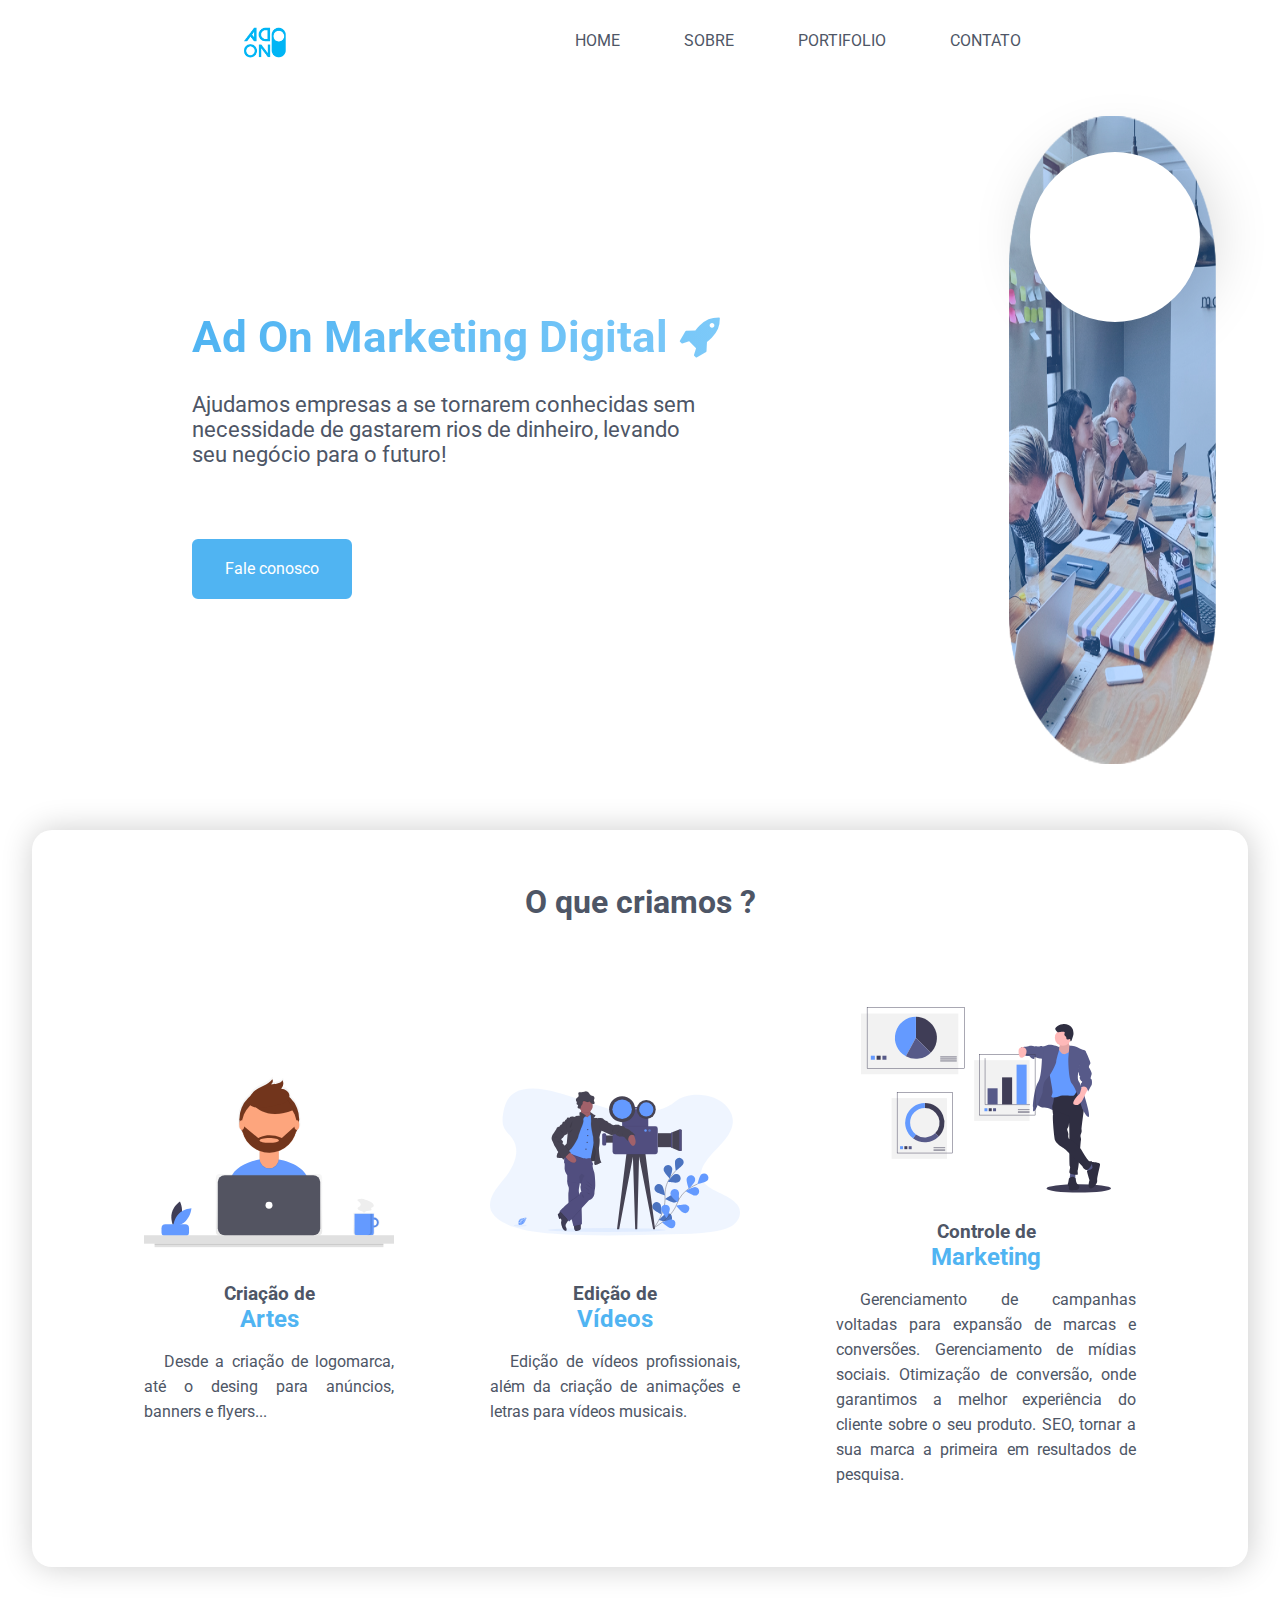
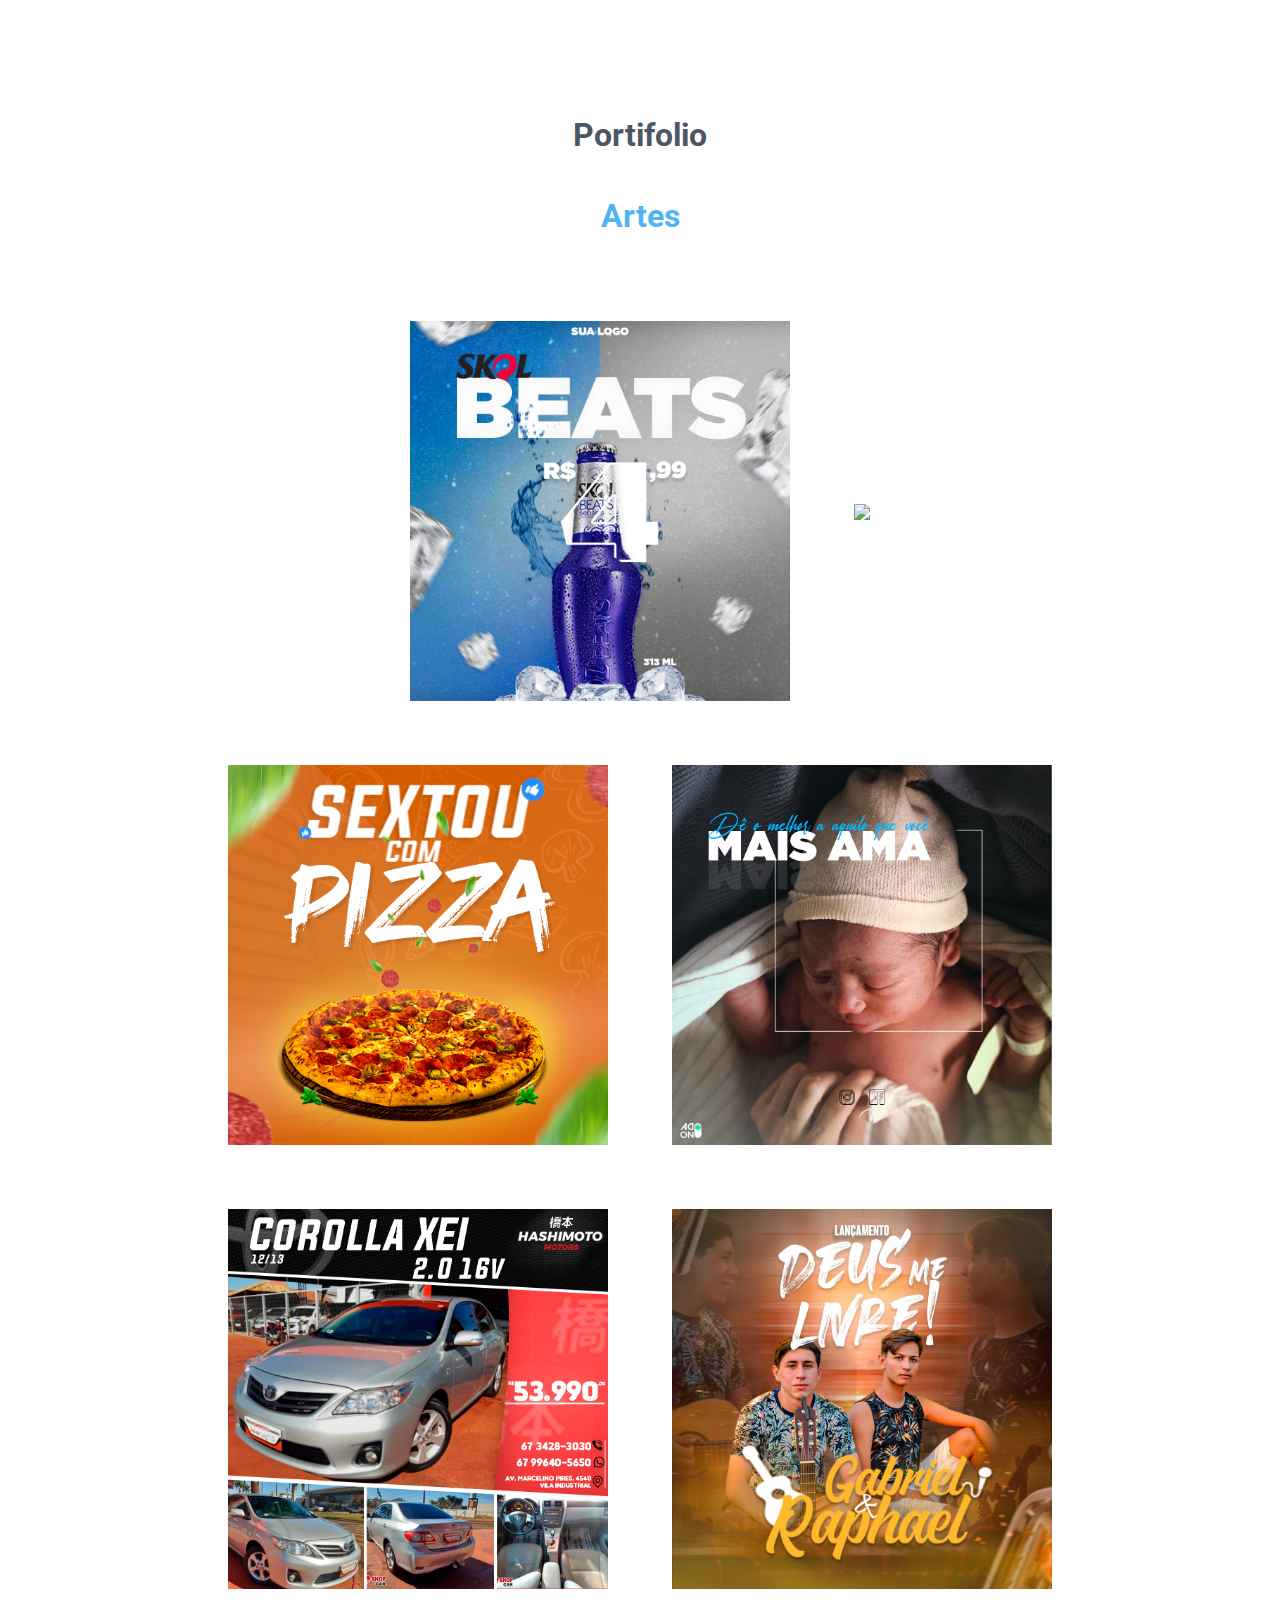
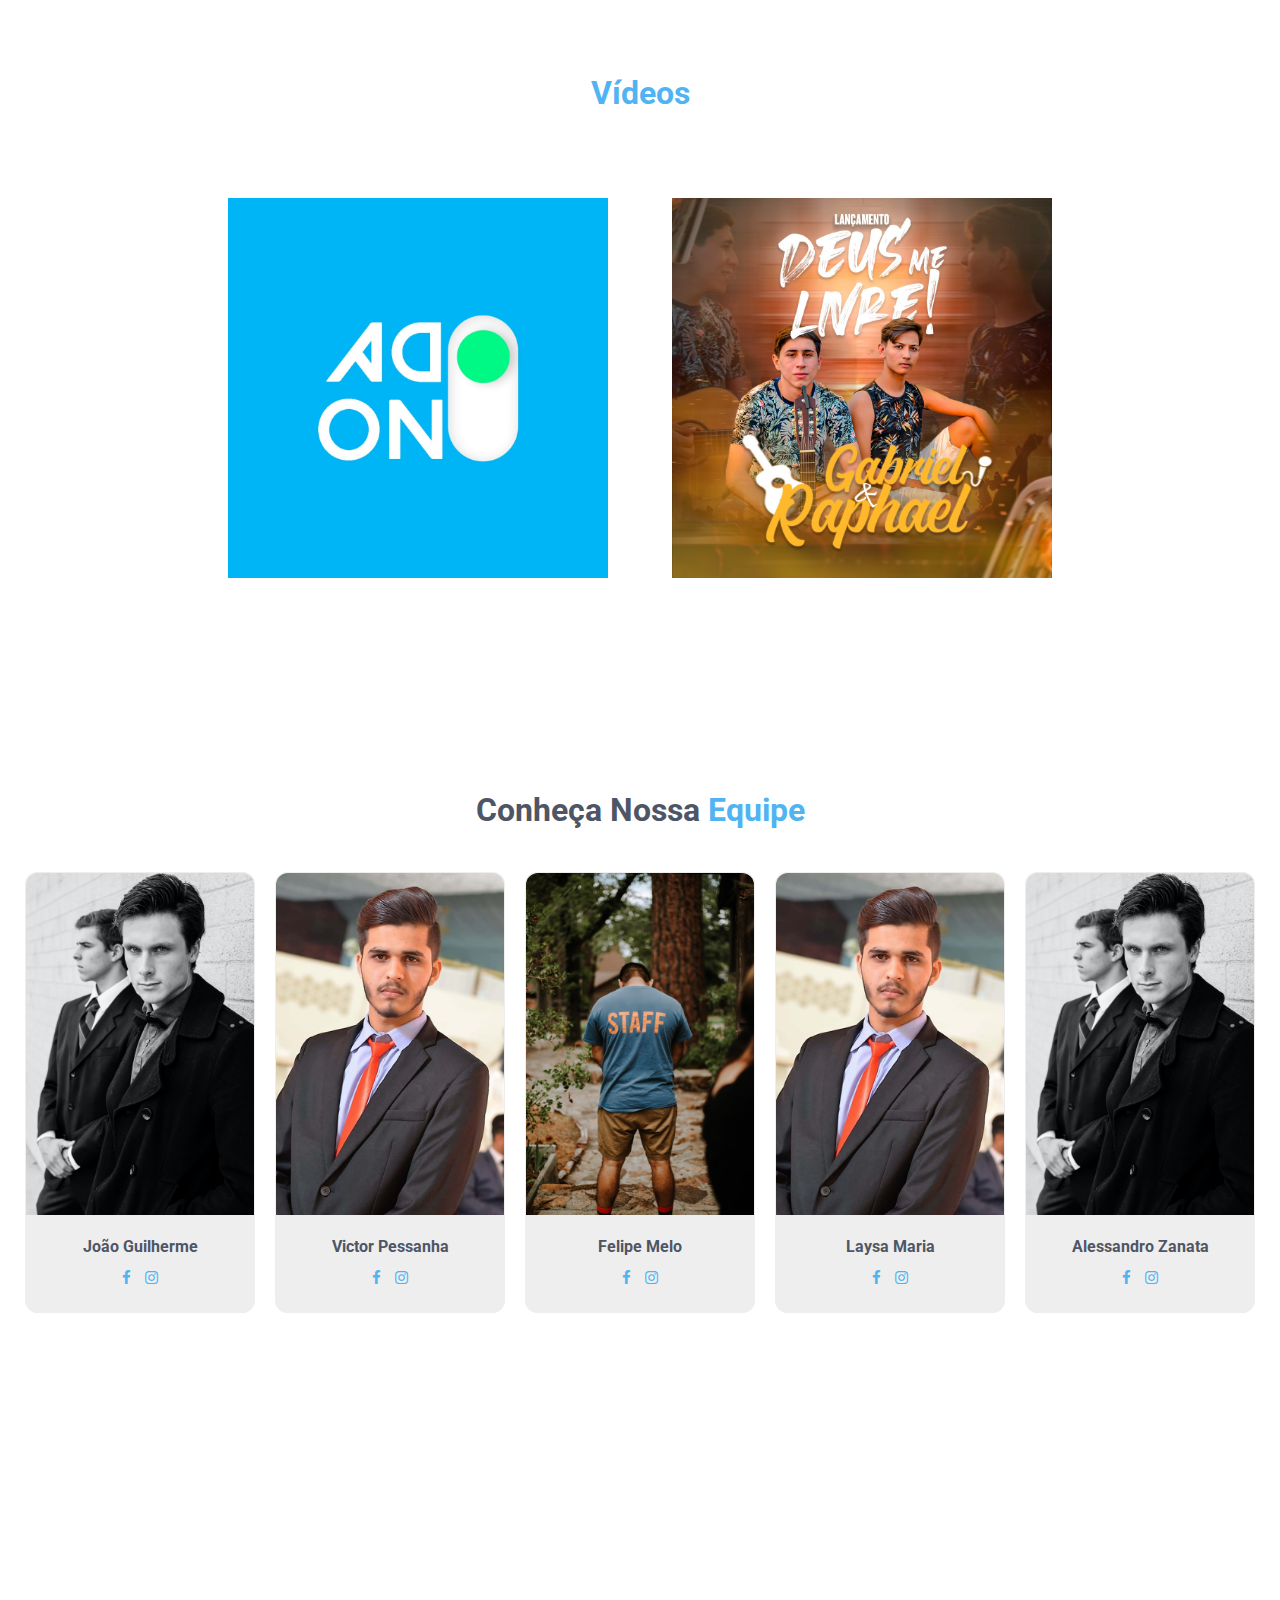
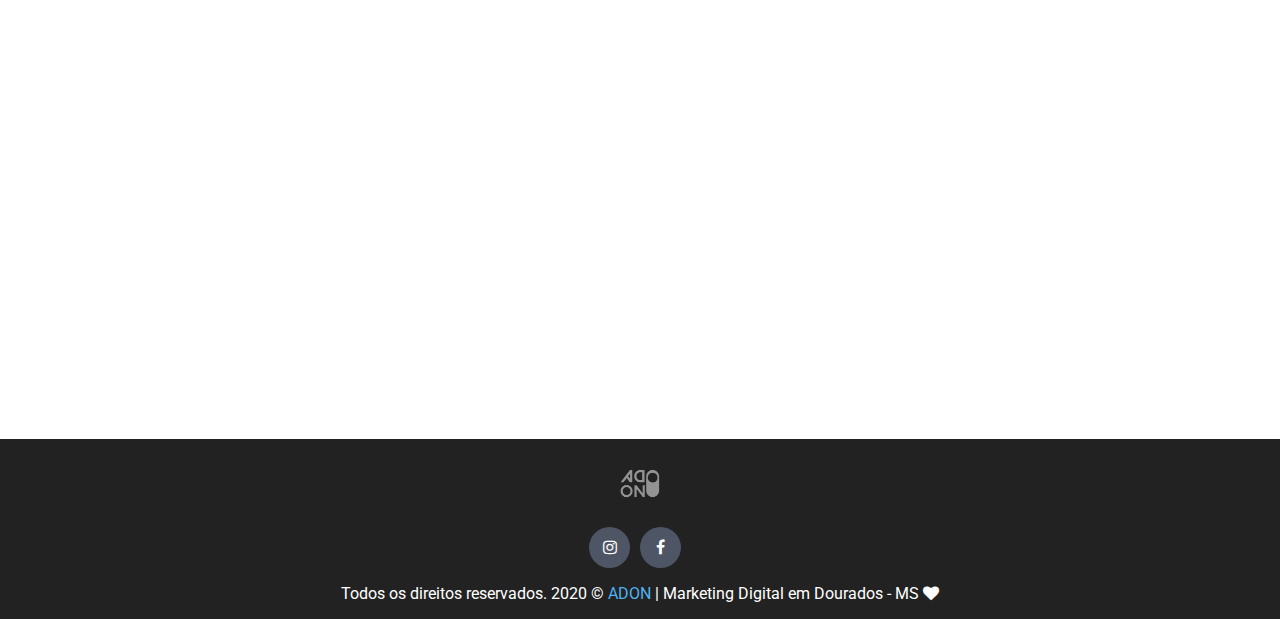
==== commit 4836d9a0: "Fotos trocadas" ====
--- a/public/index.html
+++ b/public/index.html
@@ -203,7 +203,7 @@
                 <div class="row">
                     <div class="col">
                       <div class="full team_blog_colum">
-                        <div class="it_team_img"> <img class="img-responsive" src="./img/teste_1.jpg" alt="#"> </div>
+                        <div class="it_team_img"> <img class="img-responsive" src="./img/staff_1.jpg" alt="#"> </div>
                         <div class="team_feature_head">
                           <h4>João Guilherme</h4>
                         </div>
@@ -219,7 +219,7 @@
                     </div>
                     <div class="col">
                       <div class="full team_blog_colum">
-                        <div class="it_team_img"> <img class="img-responsive" src="./img/teste_2.jpg" alt="#"> </div>
+                        <div class="it_team_img"> <img class="img-responsive" src="./img/staff_2.jpg" alt="#"> </div>
                         <div class="team_feature_head">
                           <h4>Victor Pessanha</h4>
                         </div>
@@ -235,7 +235,7 @@
                     </div>
                     <div class="col">
                       <div class="full team_blog_colum">
-                        <div class="it_team_img"> <img class="img-responsive" src="./img/teste_3.jpg" alt="#"> </div>
+                        <div class="it_team_img"> <img class="img-responsive" src="./img/staff_3.jpg" alt="#"> </div>
                         <div class="team_feature_head">
                           <h4>Felipe Melo</h4>
                         </div>
@@ -251,7 +251,7 @@
                     </div>
                     <div class="col">
                       <div class="full team_blog_colum">
-                        <div class="it_team_img"> <img class="img-responsive" src="./img/teste_2.jpg" alt="#"> </div>
+                        <div class="it_team_img"> <img class="img-responsive" src="./img/staff_2.jpg" alt="#"> </div>
                         <div class="team_feature_head">
                           <h4>Laysa Maria</h4>
                         </div>
@@ -268,7 +268,7 @@
                     <div class="col">
                         <div class="full team_blog_colum">
                           <div class="it_team_img"> 
-                            <img class="img-responsive" src="./img/teste_1.jpg" alt="#"> 
+                            <img class="img-responsive" src="./img/staff_1.jpg" alt="#"> 
                           </div>
                           <div class="team_feature_head">
                             <h4>Alessandro Zanata</h4>
@@ -388,14 +388,14 @@
         <div class="mySlidesVideo videoplayer">
             <div class="numbertext">1 / 2</div>
             <iframe id="fvideo" type="text/html" width="100%" height="404"
-            src="http://www.youtube.com/embed/XX8jMVpzdEM?version=3&controls=0&loop=1&color=white&iv_load_policy=3"
+            src="https://www.youtube.com/embed/XX8jMVpzdEM?version=3&controls=0&loop=1&color=white&iv_load_policy=3"
             frameborder="0"></iframe>
           </div>
 
           <div class="mySlidesVideo">
             <div class="numbertext">2 / 2</div>
             <iframe id="svideo" type="text/html" width="100%" height="404"
-            src="http://www.youtube.com/embed/ees73WsPkGY?version=3&controls=0&loop=1&color=white&iv_load_policy=3"
+            src="https://www.youtube.com/embed/ees73WsPkGY?version=3&controls=0&loop=1&color=white&iv_load_policy=3"
             frameborder="0"></iframe>
           </div>
 
--- a/public/css/style.css
+++ b/public/css/style.css
@@ -15,6 +15,7 @@
 
 :root {
   --text-color: #4e5666;
+  --link-color: #195274;
   --primary-color: #50b4f2;
   --second-color: #a6ddff;
   --body-background: #cccccc;
@@ -428,7 +429,7 @@
 .contact-link{
   cursor: pointer;
   text-decoration: none;
-  color: var(--text-color);
+  color: var(--link-color);
 }
 
 .contact-link:hover{
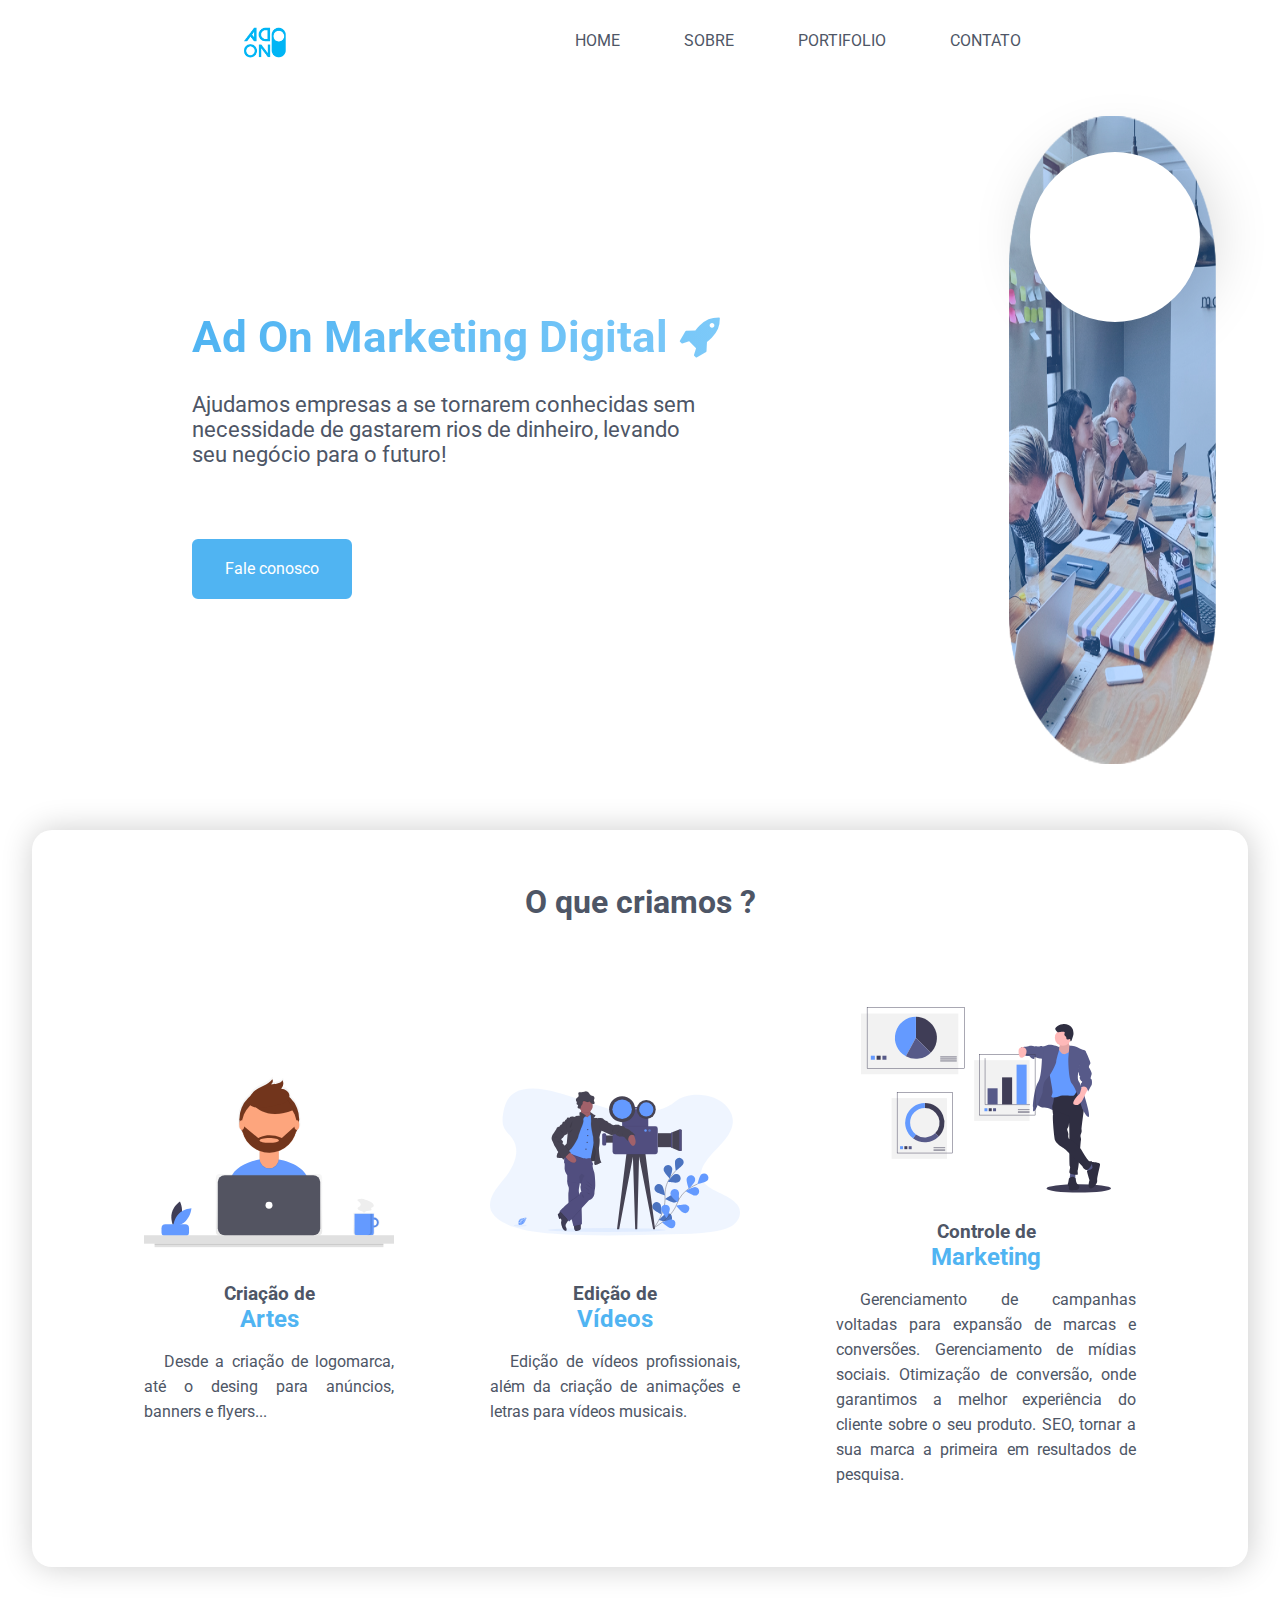
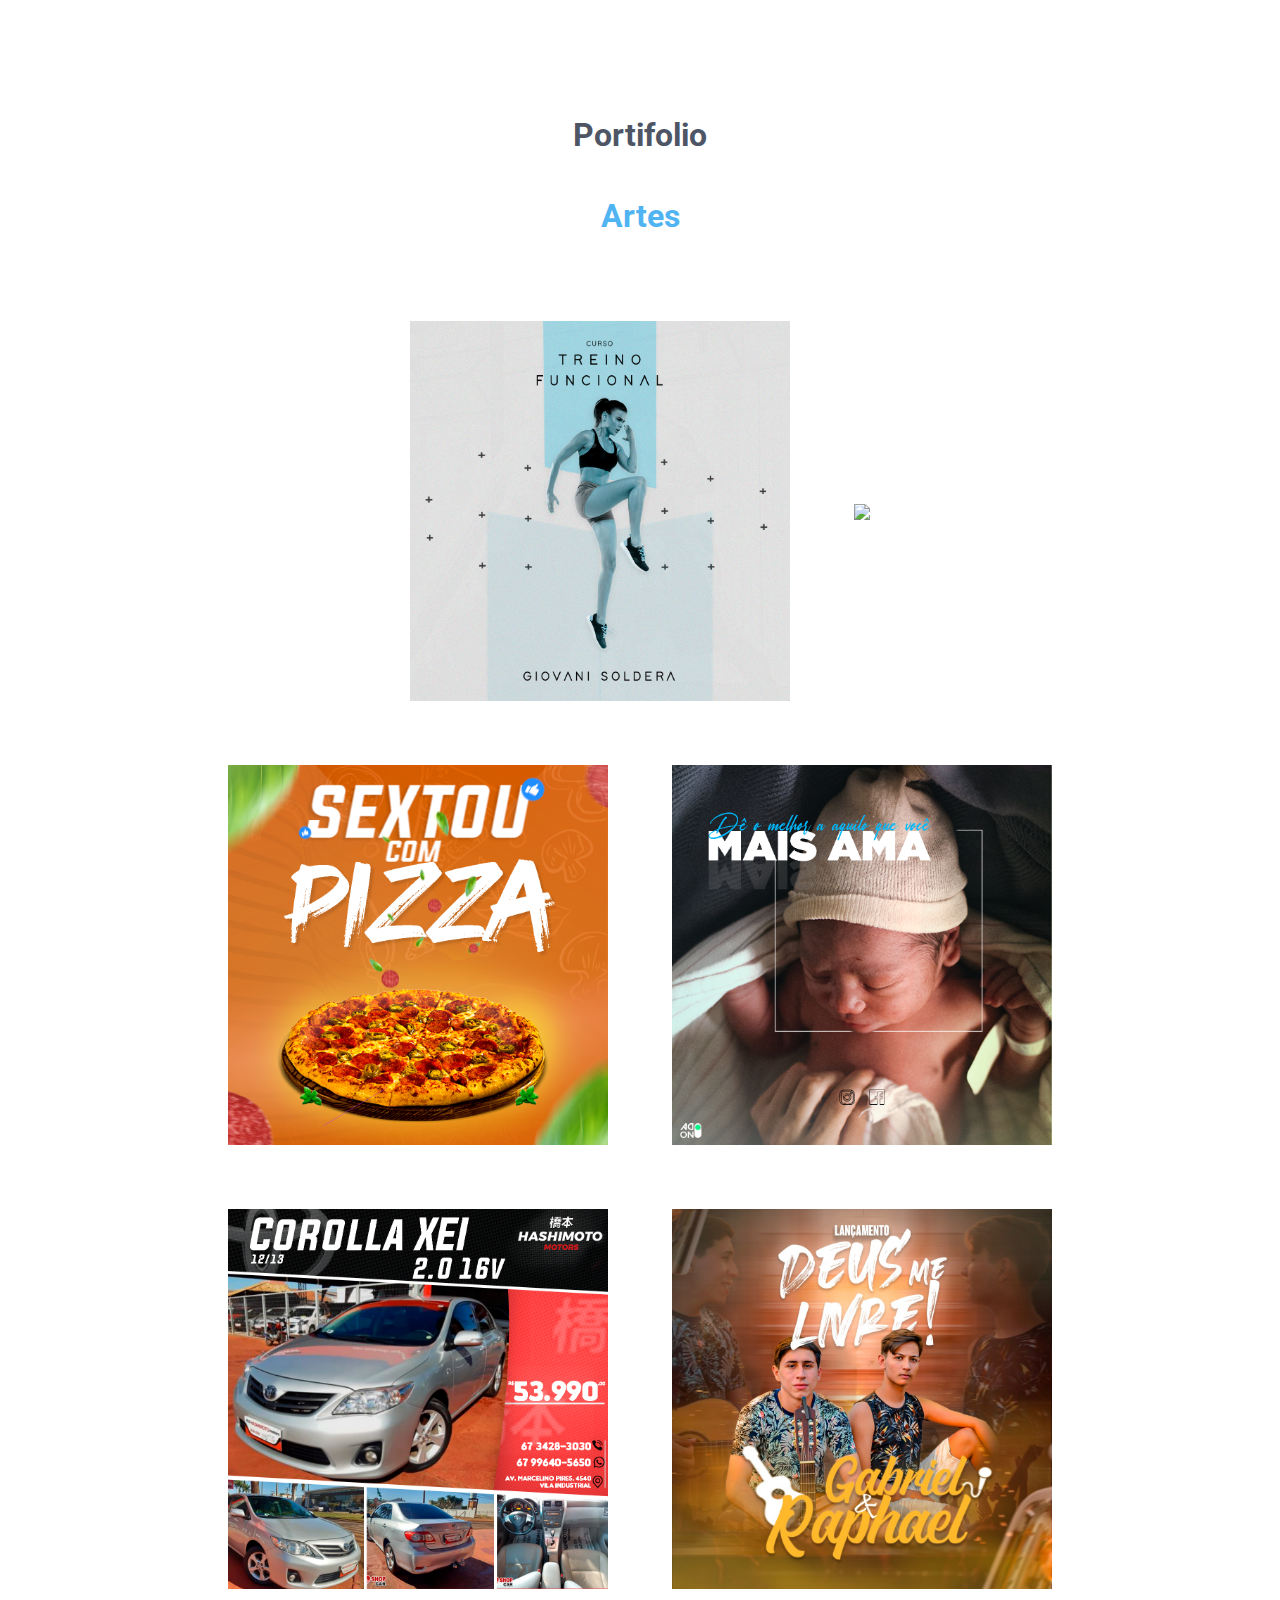
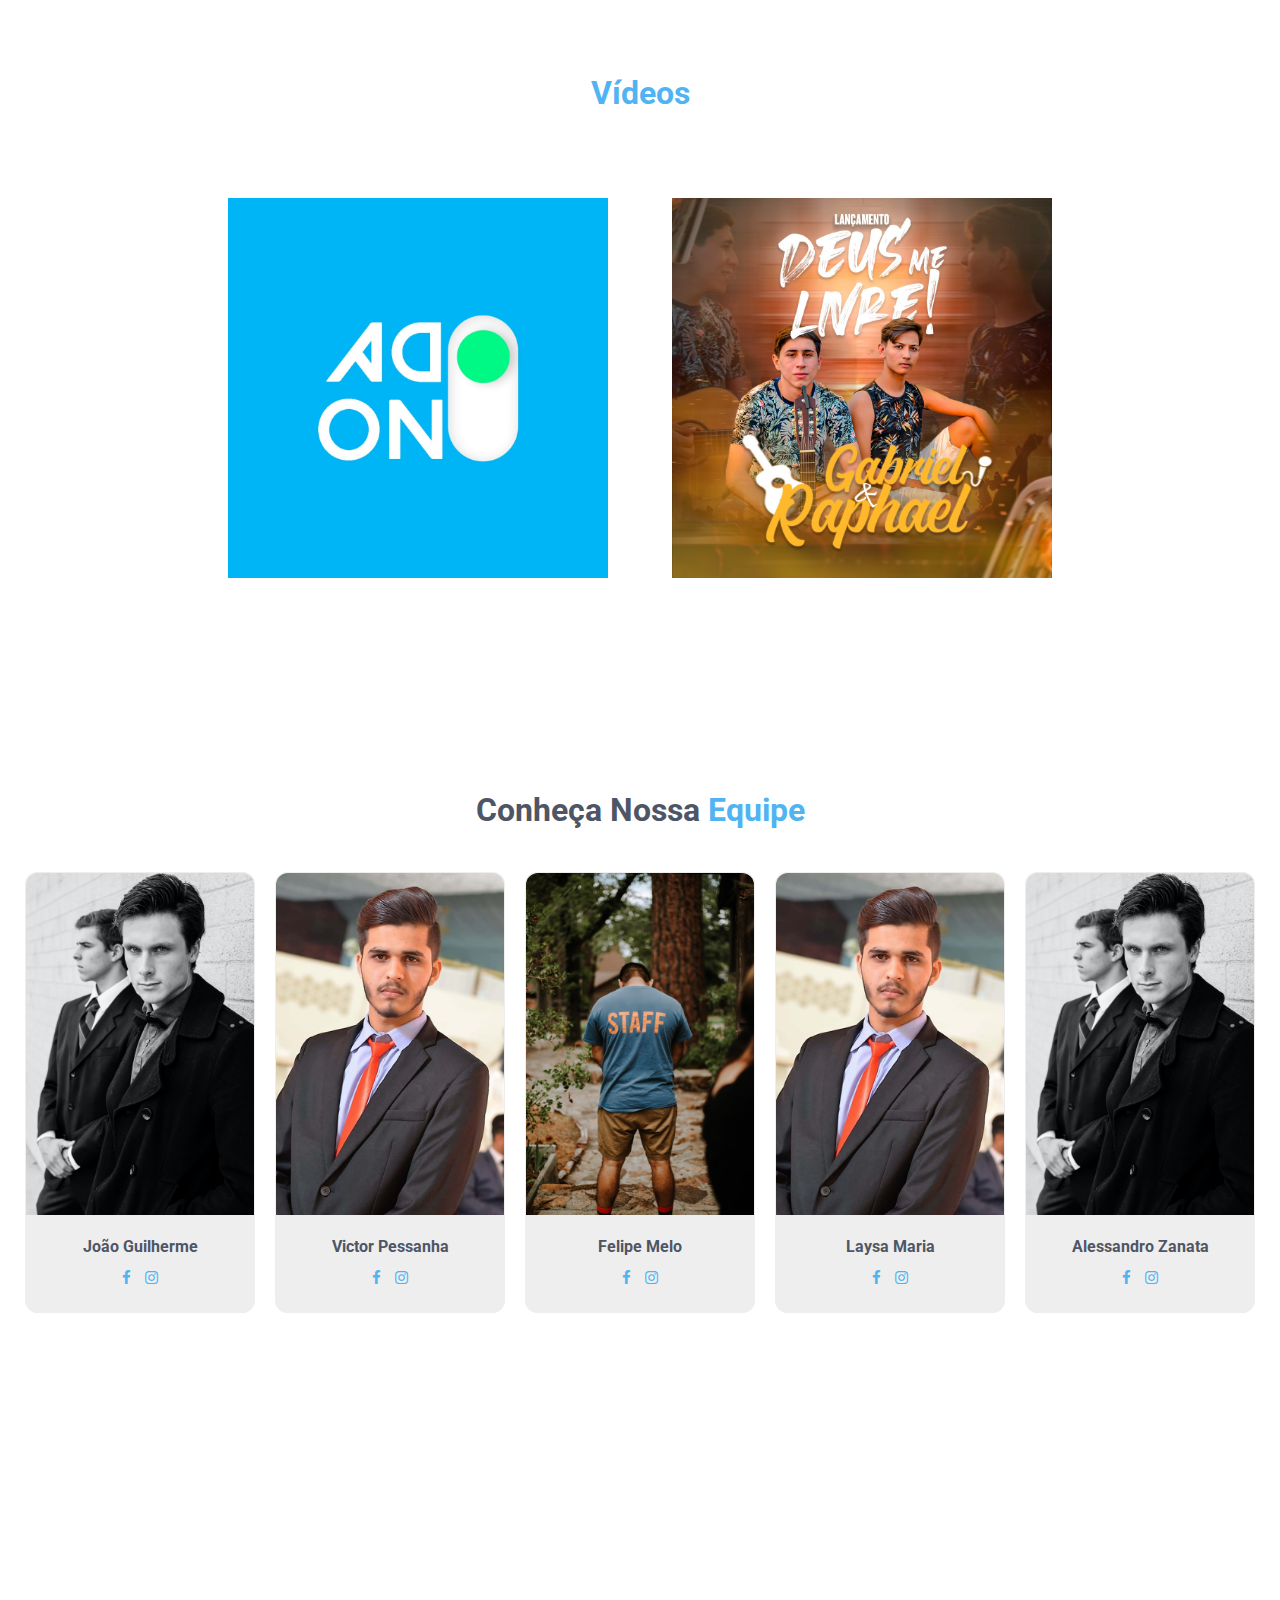
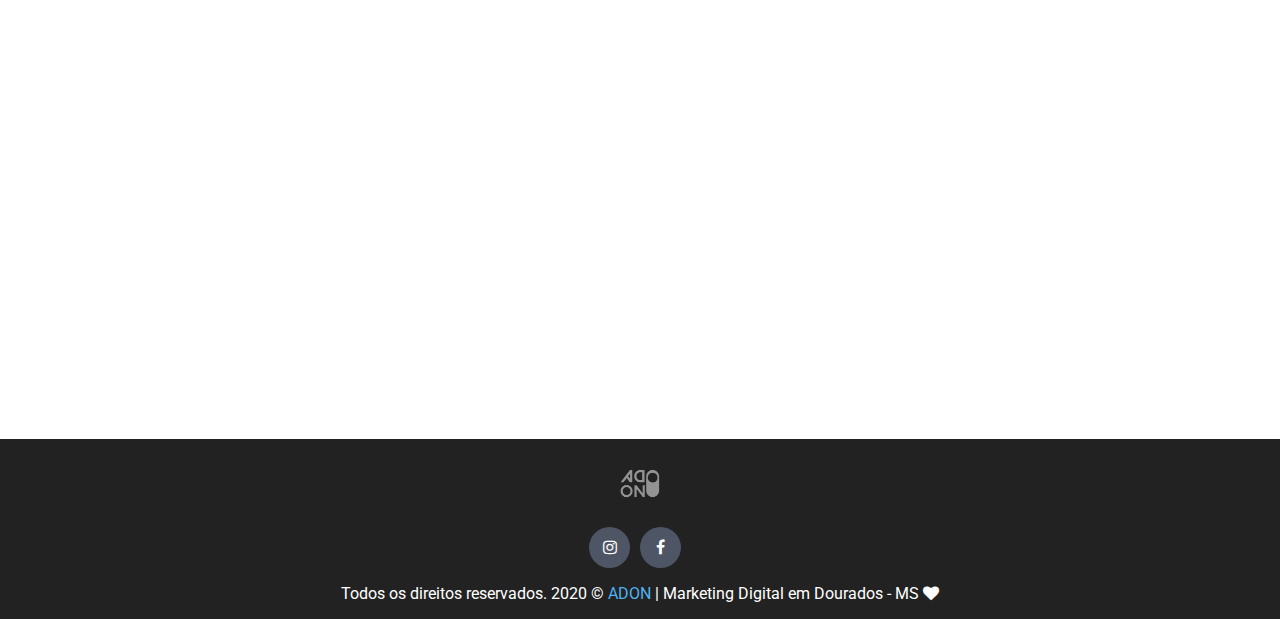
==== commit febfae2e: "Alteração da imagem do giovani e +" ====
--- a/public/index.html
+++ b/public/index.html
@@ -124,23 +124,23 @@
 
               <div class="cards">
                 <div class="pic">
-                  <img src="./img/art_1.png"/>
+                  <img src="./img/art_1.jpg"/>
                   <div class="overlay" onclick="openModalArt(); currentSlideArt(1)">
-                    <h2>Imagem 1</h2>
+                    <h2>Treino Funcional</h2>
                   </div>
                 </div>
 
                 <div class="pic">
                   <img src="./img/art_2.png"/>
                   <div class="overlay" onclick="openModalArt(); currentSlideArt(2)">
-                    <h2>Imagem 2</h2>
+                    <h2>Propaganda de hambúrguer</h2>
                   </div>
                 </div>
 
                 <div class="pic">
                   <img src="./img/art_3.png"/>
                   <div class="overlay" onclick="openModalArt(); currentSlideArt(3)">
-                    <h2>Imagem 3</h2>
+                    <h2>Propaganda de pizza</h2>
                   </div>
                 </div>
 
@@ -338,7 +338,7 @@
 
         <div class="mySlidesArt">
             <div class="numbertext">1 / 6</div>
-            <img src="./img/art_1.png" style="width:100%">
+            <img src="./img/art_1.jpg" style="width:100%">
           </div>
 
           <div class="mySlidesArt">
--- a/public/css/style.css
+++ b/public/css/style.css
@@ -303,7 +303,7 @@
 }
 
 .pic .overlay h2{
-  color: var(--text-color);
+  color: var(--primary-white);
   font-size: 20px;
   position: absolute;
   top: 50%;
